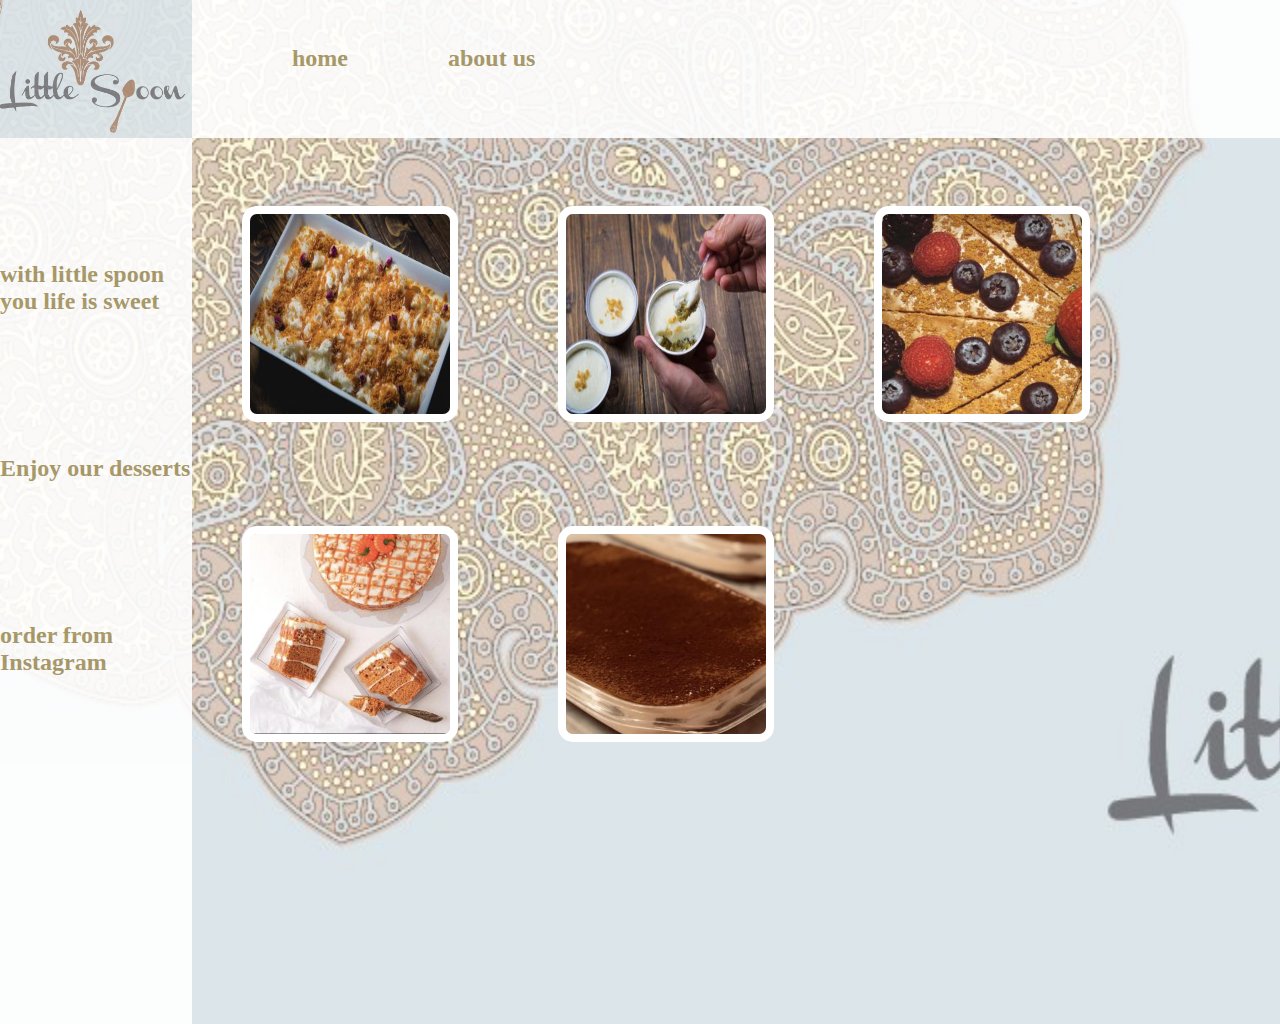
==== index.html @ 5381b41f "FP" ====
<!DOCTYPE html>
<html lang="en">
<head>
    <meta charset="UTF-8">
    <meta name="viewport" content="width=device-width, initial-scale=1.0">
    <title>Little Spoon - Home</title>
    <link rel="stylesheet" href="./styles.css">
</head>
<body>
    <div class="cont">
        <div class="sidebar">
            <div><img width="100%" src="./images/logo.jpg" alt=""></div>

            <div class="sbcon"><h2>with little spoon you life is sweet</h2></div>

            <div class="sbcon"><h2>Enjoy our desserts</h2></div>

            <div class="sbcon"><h2>order from Instagram</h2></div>

        </div class="cont2">
        <div>
        <div class="navbar">

            <div class="navcon" class="home"><h2>home</h2></div>

            <div class="navcon"><h2>about us</h2></div>

            <div class="navcon" id="ig"><a href="https://instagram.com/little_spoon_q8?igshid=1180vvj7mhtsn"><img width="40px" src="./images/ig.webp" alt=""></a></div>

        </div>
        <br>
        <div class="menu">
            <div><img class="menuimg" width="200px" height="200px" src="./images/ghazliya.jpg" alt=""></div>

            <div> <img class="menuimg" width="200px" height="200px" src="./images/hashash.jpg" alt=""></div>

            <div><img class="menuimg" width="200px" height="200px" src="./images/lotus.jpg" alt=""></div>

            
        </div>
        <div class="menu">

            <div><img class="menuimg" width="200px" height="200px" src="./images/pumpkin.jpg" alt=""></div>

            <div><img class="menuimg" width="200px" height="200px" src="./images/tiramisu.jpg" alt=""></div>
            
        </div>
    </div>
    </div>
</body>
</html>
---- styles.css ----
body{
    width: 1920px;
    height: 1024px;
    background-image: url('./images/background3.jpg');
    background-size:  1920px 1024px;
    margin: 0px;
    color: rgb(163, 148, 97);
    background-repeat: no-repeat;
}
.cont{
    height: 1024px;
    width: 1920px;
    display: flex;
}
.sidebar{
    height: 100%;
    width: 10%;
    background-color: white;
    opacity: 90%;
    display: flex;
    flex-direction: column;
}
.navbar{
    height: 13.5%;
    width: 1728px;
    background-color: white;
    opacity: 90%;
    display: flex;
    justify-content: flex-start;
    
}
.sbcon{
    margin-top: 100px;

}
a{
    color: black;
}
.home{
    margin-left: 100px;
}
.navcon{
    margin-top: 25px;
    margin-left: 100px;
}
.menu{
    display: flex;
    width: 100%;
    justify-content: flex-start;
}
.cont2{
    width: 100%;
}
.menuimg{
    border: white solid 8px;
    margin: 50px;
    border-radius: 15px;
}
.menuimg:hover{
    transition: 0.5s ease-in-out;
    width: 220px;
    height: 220px;
}
#ig{
    margin-left: 60%;
}
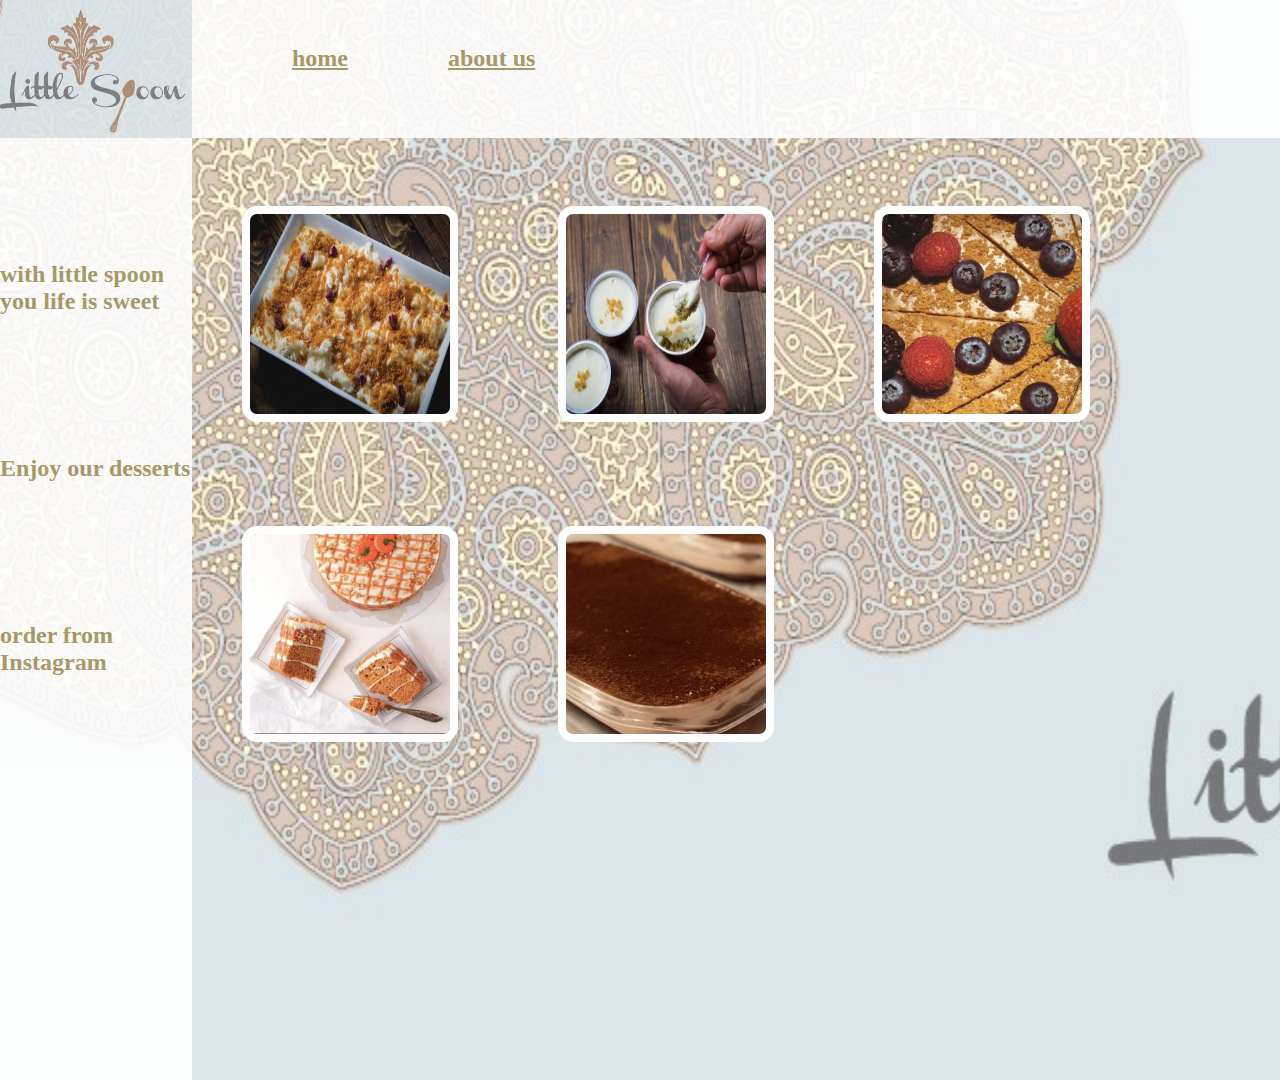
==== commit aa8720f9: "Final-Project" ====
--- a/index.html
+++ b/index.html
@@ -21,28 +21,28 @@
         <div>
         <div class="navbar">
 
-            <div class="navcon" class="home"><h2>home</h2></div>
+            <div class="navcon" class="home"><a href="./index.html"><h2>home</h2></a></div>
 
-            <div class="navcon"><h2>about us</h2></div>
+            <div class="navcon"><a href="./aboutUs.html"><h2>about us</h2></a></div>
 
             <div class="navcon" id="ig"><a href="https://instagram.com/little_spoon_q8?igshid=1180vvj7mhtsn"><img width="40px" src="./images/ig.webp" alt=""></a></div>
 
         </div>
         <br>
-        <div class="menu">
-            <div><img class="menuimg" width="200px" height="200px" src="./images/ghazliya.jpg" alt=""></div>
+       <div class="menu">
+            <div><a href="./ghazliya.html"><img class="menuimg" width="200px" height="200px" src="./images/ghazliya.jpg" alt=""></a></div>
 
-            <div> <img class="menuimg" width="200px" height="200px" src="./images/hashash.jpg" alt=""></div>
+            <div><a href="./hashash.html"><img class="menuimg" width="200px" height="200px" src="./images/hashash.jpg" alt=""></a></div>
 
-            <div><img class="menuimg" width="200px" height="200px" src="./images/lotus.jpg" alt=""></div>
+            <div><a href="./lotus.html"><img class="menuimg" width="200px" height="200px" src="./images/lotus.jpg" alt=""></a></div>
 
             
         </div>
         <div class="menu">
 
-            <div><img class="menuimg" width="200px" height="200px" src="./images/pumpkin.jpg" alt=""></div>
+            <div><a href="./pumpkin.html"><img class="menuimg" width="200px" height="200px" src="./images/pumpkin.jpg" alt=""></a></div>
 
-            <div><img class="menuimg" width="200px" height="200px" src="./images/tiramisu.jpg" alt=""></div>
+            <div><a href="./tiramisu.html"><img class="menuimg" width="200px" height="200px" src="./images/tiramisu.jpg" alt=""></a></div>
             
         </div>
     </div>
--- a/styles.css
+++ b/styles.css
@@ -1,11 +1,14 @@
 body{
     width: 1920px;
-    height: 1024px;
+    height: 1080px;
     background-image: url('./images/background3.jpg');
-    background-size:  1920px 1024px;
+    background-size:  1920px 1080px;
     margin: 0px;
     color: rgb(163, 148, 97);
     background-repeat: no-repeat;
+}
+a{
+    color: rgb(163, 148, 97);
 }
 .cont{
     height: 1024px;
@@ -13,7 +16,7 @@
     display: flex;
 }
 .sidebar{
-    height: 100%;
+    height: 1080px;
     width: 10%;
     background-color: white;
     opacity: 90%;
@@ -32,9 +35,6 @@
 .sbcon{
     margin-top: 100px;
 
-}
-a{
-    color: black;
 }
 .home{
     margin-left: 100px;
@@ -62,5 +62,5 @@
     height: 220px;
 }
 #ig{
-    margin-left: 60%;
+    margin-left: 75%;
 }